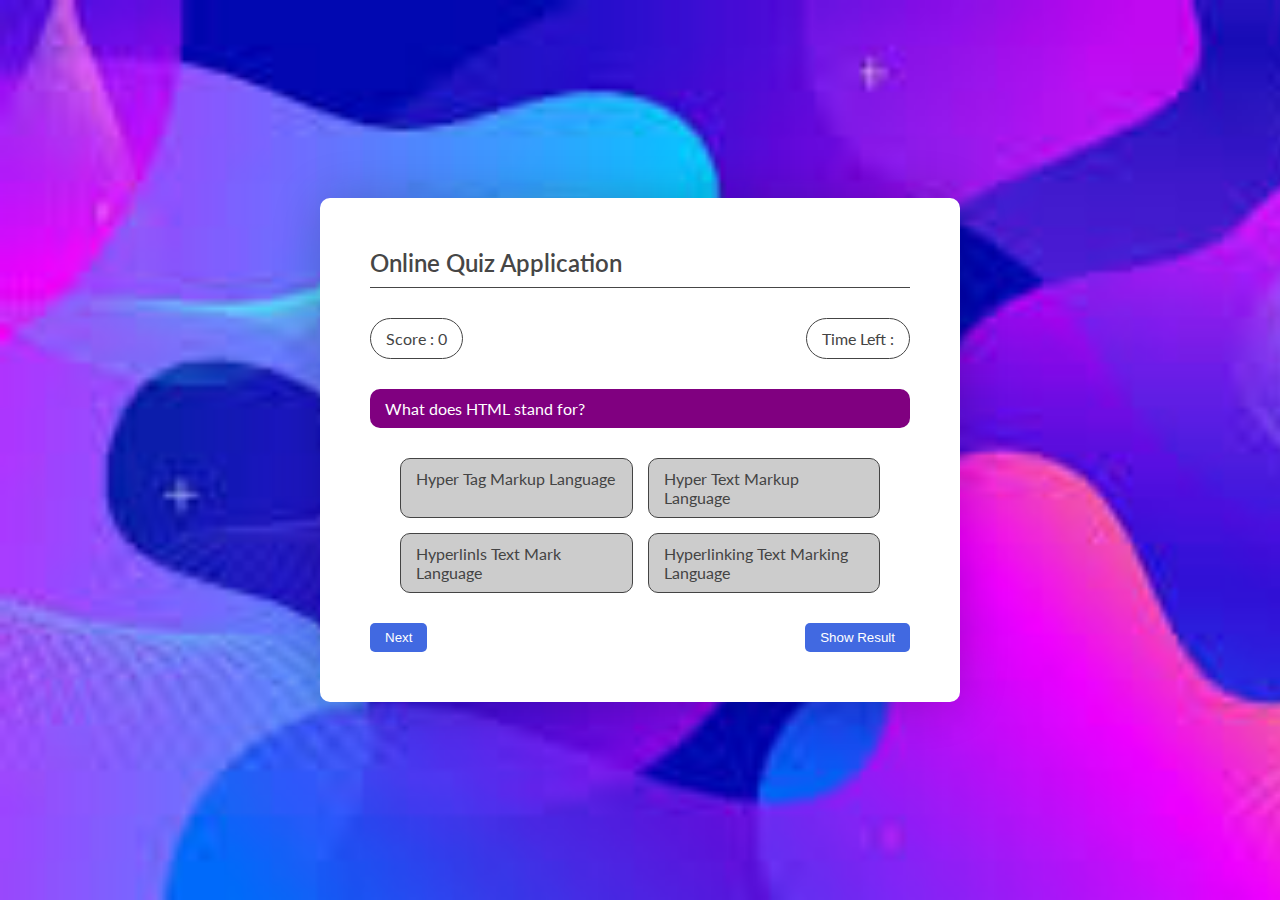
==== My Quiz App/questions.html @ d736cd1a "Add files via upload" ====
<!DOCTYPE html>
<html lang="en">
    <head>
        <meta charset="UTF-8" />
        <meta name="viewport" content="width=device-width, initial-scale=1.0" />
        <title>Web Tutorial Guru - Online Quiz</title>
        <link rel="stylesheet" href="css/style.css" />
        
    </head>
    <body>


        <div class="box"id="questionScreen">

            <div class="title">
                Online Quiz Application
            </div>

            <div class="header">
                <div class="scoreBox">Score : <span>0</span></div>
                <div class="timerBox">Time Left : <span></span></div>
            </div>
            <div class="questionBox">
                What does HTML stand for?
            </div>
            <div class="optionBox">
                <span onclick="checkAnswer(this)" data-opt="1"></span>
                <span onclick="checkAnswer(this)" data-opt="2"></span>
                <span onclick="checkAnswer(this)" data-opt="3"></span>
                <span onclick="checkAnswer(this)" data-opt="4"></span>
            </div>


            <div class="footer">
                <button onclick="showNext()">
                    Next
                </button>
                <button onclick="showResult(1)">
                    Show Result
                </button>
            </div>



        </div>


        <div class="box" id="resultScreen"style="display: none;">
            <div class="title">
                Online Quiz Result
            </div>

            <div class="resultBox">
                <label>Questions :</label>
                <span id="totalQuestion">10</span>
                <label>Attempt :</label>
                <span id="attemptQuestion">0</span>
                <label>Correct :</label>
                <span id="correctAnswers">0</span>
                <label>Wrong :</label>
                <span id="wrongAnswers">0</span>
            </div>

            <div class="buttonBox">
                <a href="index.html">Start Again</a>
            </div>

        </div>
        
    </body>

    <script src="js/jquery-3.5.1.min.js"></script>
    <script src="js/jquery-2.1.1.min.js"></script>
    <script src="js/quiz.js"></script>
    <script src="js/tilt.min.js"></script>
    <script src="js/script.js"></script>
        
</html>
---- My Quiz App/css/style.css ----
@import url("https://fonts.googleapis.com/css2?family=Lato:wght@300;400;700&display=swap");


* {
    margin: 0;
    padding: 0;
    box-sizing: border-box;
}
body {
    font-family: "lato", sans-serif;
    background-image: url("../img/img.jpg");
    background-size: cover;
    display: flex;
    justify-content: center;
    align-items: center;
    min-height: 100vh;

}

.container {
    width: 940px;
    background-color: white;
    box-shadow: 0 0 50px 0 rgba(0, 0, 0, 0.2);
    min-height: 350px;
    padding: 80px 90px;
    border-radius: 10px;
    display: flex;
}

.leftSide ,
.rightSide {
    width: 50%;
}
.leftSide img {
    height: 300px;
    width: 300px;
}
.rightSide h1{
    color: royalblue;
    font-size: 32px;
}
.rightSide h2{
    color: #444;
    margin: 20px auto 10px;
    font-size: 25px;
}

.rightSide ul{
    color: #444;
    font-size: 18px;
    margin-top: 5px;
    font-weight: 600;
    list-style-type: square;
    list-style-position: inside;
}

.rightSide ul li{
    margin-top: 5px;
}

.rightSide a{
    background-color: royalblue;
    border-radius: 100px;
    color: white;
    width: 100%;
    display: inline-block;
    text-align: center;
    padding: 15px 0;
    margin-top: 25px;
    text-decoration: none;
    outline: none;
}

/* question page css start*/

.box {
    background-color: white;
    border-radius: 10px;
    box-shadow: 0 0 50px 0 rgba(0, 0, 0, 0.2);
    min-height: 350px;
    width: 640px;
    padding: 50px;
}

.title {
    border-bottom: 1px solid #464646;
    color: #464646;
    padding-bottom: 10px;
    margin-bottom: 30px;
    font-weight: 600;
    font-size: 24px;

}

.header {
    margin-bottom: 30px;
    display: flex;
    justify-content: space-between;
}

.scoreBox,
.timerBox {
    border-radius: 100px;
    padding: 10px 15px;
    border: 1px solid #444;
    color: #444;
}

.questionBox {
    background-color: purple;
    color: white;
    border-radius: 10px;
    padding: 10px 15px;
}

.optionBox {
    display: grid;
    grid-template-columns: 1fr 1fr;
    margin: 30px;
    grid-gap: 15px;
}

.optionBox span {
    background-color: #ccc;
    border-radius: 10px;
    color: #444;
    border: 1px solid #444;
    padding: 10px 15px;
}

.footer {
    display: flex;
    justify-content: space-between;
}

.footer button {
    background-color: royalblue;
    border-radius: 5px;
    padding: 7px 15px;
    color: white;
    border: 0;
    outline: none;
}

.resultBox {
    margin-bottom: 30px;
    display: grid;
    grid-template-columns: 1fr 1fr;
    grid-row-gap: 15px;
    font-size: 20px;
}

.resultBox *:nth-child(odd) {
    text-align: right;
}

.resultBox span {
    font-weight: 600;
}

.buttonBox {
    border-top: 1px solid #444;
    text-align: center;

}

.buttonBox a {
    background-color: royalblue;
    border-radius: 50px;
    border: 0;
    text-decoration: none;
    color: white;
    outline: none;
    padding: 7px 15px;
    margin-top: 30px;
    display: inline-block;
}

.optionBox span.right{
    background-color: green;
    border-color: green;
    color: white;
}
.optionBox span.wrong{
    background-color: red;
    border-color: red;
    color: white;
}
/* question page css end*/

/* media query start*/

@media screen and (max-width: 768px) {
    .leftSide {
        display: none;
    }
    .container,  
    .box {
        width: 425px;
    }
    .rightSide {
        width: 100%;
    }
    .optionBox {
        grid-template-columns: 1fr;
    }
}

/* media query end*/
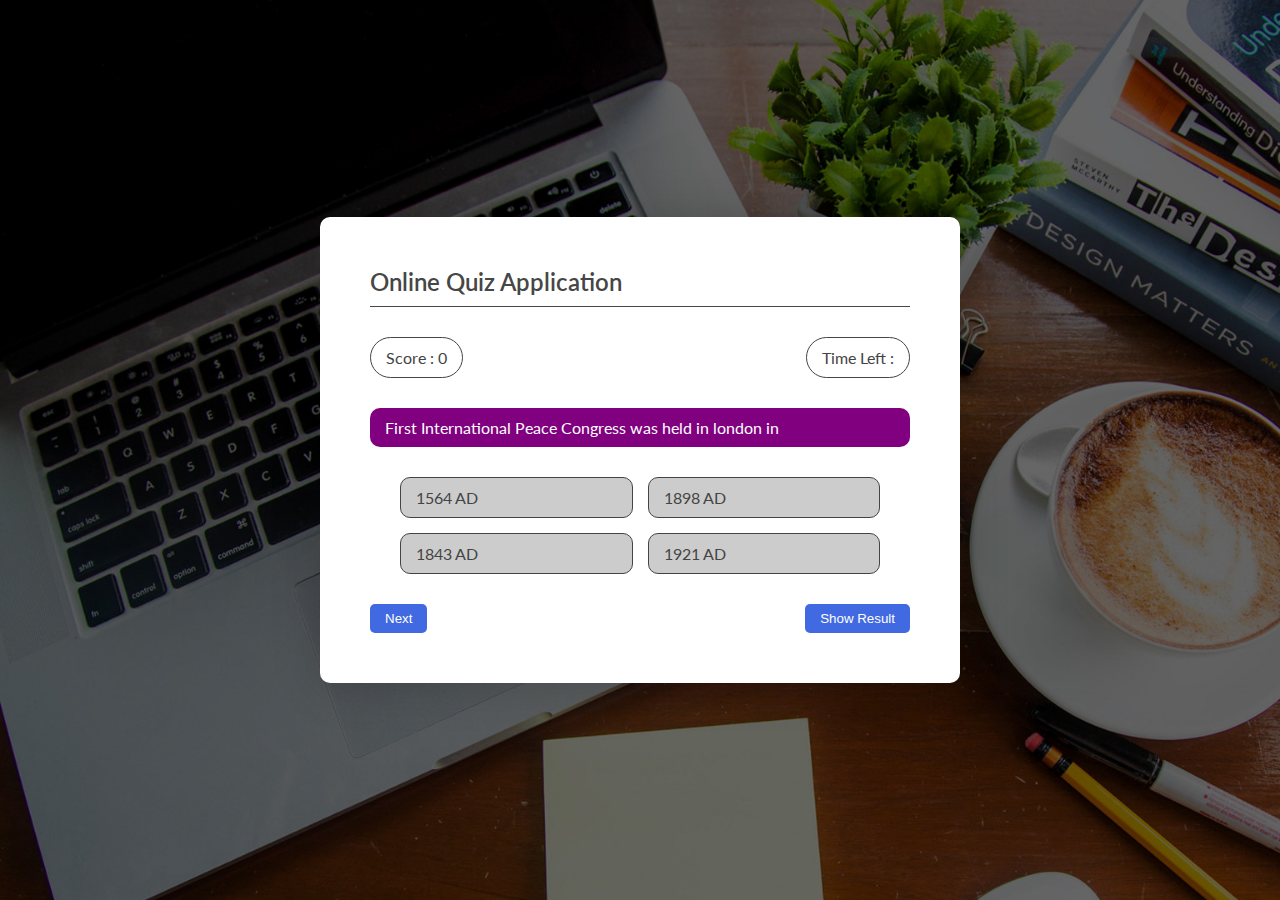
==== commit c9f2d538: "Add files via upload" ====
--- a/My Quiz App/questions.html
+++ b/My Quiz App/questions.html
@@ -62,8 +62,10 @@
             </div>
 
             <div class="buttonBox">
-                <a href="index.html">Start Again</a>
+                <a href="questions.html">Start Again</a>
             </div>
+			<br>
+			<div style="text-align:center"><a href="index.html">Home</a></div>
 
         </div>
         
--- a/My Quiz App/css/style.css
+++ b/My Quiz App/css/style.css
@@ -8,7 +8,7 @@
 }
 body {
     font-family: "lato", sans-serif;
-    background-image: url("../img/img.jpg");
+    background-image: url("../img/313016.jpg");
     background-size: cover;
     display: flex;
     justify-content: center;
@@ -82,6 +82,15 @@
     padding: 50px;
 }
 
+.box1 {
+	background-color: white;
+    border-radius: 10px;
+    box-shadow: 0 0 50px 0 rgba(0, 0, 0, 0.2);
+    min-height: 300px;
+    width: 640px;
+    padding: 90px;
+}
+
 .title {
     border-bottom: 1px solid #464646;
     color: #464646;
